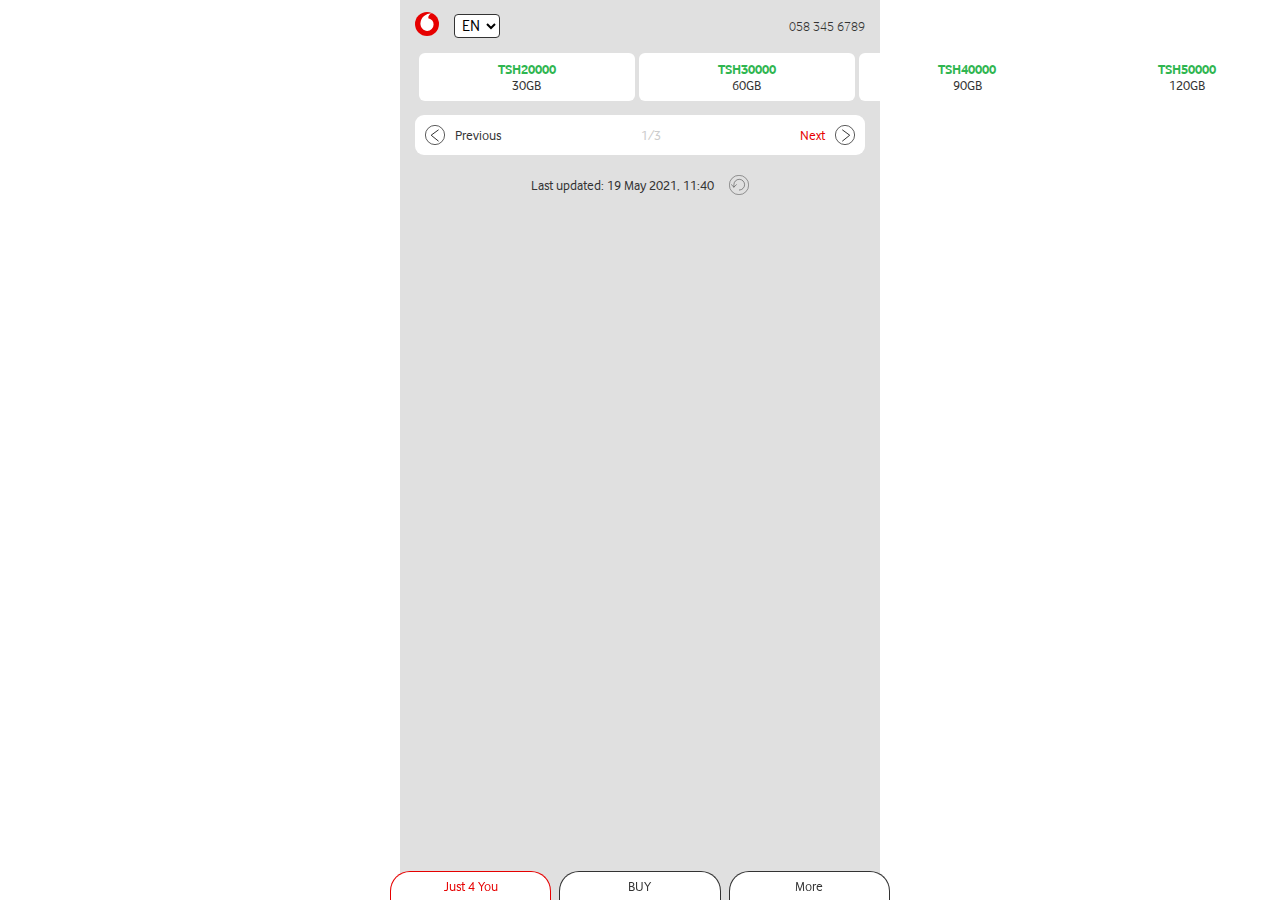
==== buy-summary.html @ 19b56c7d "fdgf" ====
<!doctype html>
<html>

<head>
    <meta charset="utf-8">
    <meta name="viewport" content="width=device-width, initial-scale=1.0">
    <meta name="description" content="">
    <meta name="author" content="">
    <meta name="format-detection" content="telephone=no" />
    <meta name="msapplication-tap-highlight" content="no" />
    <meta name="apple-mobile-web-app-capable" content="yes">
    <meta name="viewport" content="user-scalable=no, initial-scale=1, maximum-scale=1, minimum-scale=1, width=device-width" />
    <title>Vodacom-Lite-Feature-Phone</title>
    <link rel="shortcut icon" href="assets/images/favicon.ico" type="image/x-icon">
    <!--global css-->
    <!--link rel="stylesheet" type="text/css" href="assets/css/vendors/bootstrap.min.css" />
    <link rel="stylesheet" type="text/css" href="assets/css/vendors/animate.css" /-->
    <!--Custom css-->
    <link rel="stylesheet" type="text/css" href="assets/css/custom.css" />
</head>

<body>

  <div class="body_container light_gray_bg">

    <div class="vfp_main_header">
      <div><img src="assets/images/vodacom-logo.svg" alt="" title="" /></div>
      <div class="lang-select ml-15">
        <select>
          <option>EN</option>
          <option>TN</option>
        </select>
      </div>
      <div class="ml-auto"><label> 058 345 6789 </label></div>
    </div>
   <div class="vfp-prod-card mt-1">
    <!--card 1 start-->
    <div class="vfp-fcard4 ms-1 mb-1">
      <div class="fcard4_cont">
        <label class="fcard4_title">TSH20000</label><br>
        <label class="fcard_support_txt">30GB</label>
      </div>
    </div>
    <!--card 1 end -->
    <!-- card 2 start-->
    <div class="vfp-fcard4 ms-1 mb-1">
      <div class="fcard4_cont">
        <label class="fcard4_title">TSH30000</label><br>
        <label class="fcard_support_txt">60GB</label>
      </div>
    </div>
    <!-- card 2 end-->
    <!-- card 3 start-->
    <div class="vfp-fcard4 ms-1 mb-1">
      <div class="fcard4_cont">
        <label class="fcard4_title">TSH40000</label><br>
        <label class="fcard_support_txt">90GB</label>
      </div>
    </div>
    <!-- card 3 end-->
    <!-- card 4 start-->
    <div class="vfp-fcard4 ms-1 mb-1">
      <div class="fcard4_cont">
        <label class="fcard4_title">TSH50000</label><br>
        <label class="fcard_support_txt">120GB</label>
      </div>
    </div>
    <!-- card 4 end-->
     <!-- card 5 start-->
     <div class="vfp-fcard4 ms-1 mb-1 f">
      <div class="fcard4_cont fcard_disabled">
        <label class="fcard4_title">TSH50000</label><br>
        <label class="fcard_support_txt">120GB</label>
      </div>
    </div>
    <!-- card 5 end-->
   </div>

    <div class="vfp-pagination mt-10">
      <div class="dflex-pgnav-pev">
        <img src="assets/images/previous-btn-icon.svg" alt="" title="" class="img-left" /> 
        <div class="img-left"> Previous </div>
      </div>
      <div class="vfp-pnav-cont">
        <label>1/3</label>
      </div>
      <div class="dflex-pgnav-next active">
        <div class="img-right"> Next </div> 
        <img src="assets/images/next-btn-icon.svg" alt="" title="" class="img-right" />
      </div>      
    </div>

    <div class="vfp-refresh mt-20 mb-20">
      <label>Last updated: 19 May 2021, 11:40</label> 
      <img src="assets/images/refresh-icon.svg" alt="" title="" />
    </div>

    <div class="fixed_footer">
      <div class="fixed_footer_container">
      <div class="footer-btn active me-2">Just 4 You</div>
      <div class="footer-btn me-2">BUY</div>
      <div class="footer-btn">More</div>
    </div>
    </div>
    
  </div>

    <!--js-->
    <script src="assets/js/jquery-3.3.1.min.js"></script>
    <script src="assets/js/custom.js"></script>

</body>
</html>
---- assets/css/custom.css ----
@import url("https://fonts.googleapis.com/css2?family=Poppins:wght@300;400;500;600&display=swap");
@font-face {
  font-family: "VodafoneLt-Regular";
  src: url("fonts/VodafoneLt-Regular.woff") format("woff");
  font-weight: normal;
  font-style: normal;
  font-display: swap;
}
@font-face {
  font-family: "VodafoneRg-Regular";
  src: url("fonts/VodafoneRg-Regular.woff") format("woff");
  font-weight: normal;
  font-style: normal;
  font-display: swap;
}
@font-face {
  font-family: "VodafoneExB-Regular";
  src: url("fonts/VodafoneExB-Regular.woff") format("woff");
  font-weight: normal;
  font-style: normal;
  font-display: swap;
}
@font-face {
  font-family: "VodafoneRg-Bold";
  src: url("fonts/VodafoneRg-Bold.woff") format("woff");
  font-weight: normal;
  font-style: normal;
  font-display: swap;
}
.input-group-comp .form-control {
  font-family: "VodafoneLt-Regular", Arial, Helvetica, sans-serif;
}

::-moz-placeholder {
  font-family: "VodafoneRg-Regular", Arial, Helvetica, sans-serif;
}

:-ms-input-placeholder {
  font-family: "VodafoneRg-Regular", Arial, Helvetica, sans-serif;
}

::placeholder, .input-comp .form-control, .primary_14 {
  font-family: "VodafoneRg-Regular", Arial, Helvetica, sans-serif;
}

.section_title, .primary_16, .h1-heading, .control-label, .primary-font, .hyperlink, .custom_btn {
  font-family: "VodafoneRg-Bold", Arial, Helvetica, sans-serif;
}

.primary_color, .error_msg, .hyperlink:hover, .hyperlink {
  color: #E60000;
}

a:hover, a, body, .secondary_color {
  color: #333333;
}

.custom_btn_primary:disabled, .custom_btn_primary.disabled, .custom_btn_primary:hover, .custom_btn_primary, .custom_btn.disabled:hover, .custom_btn:disabled:hover, .custom_btn.disabled, .custom_btn:disabled {
  color: #FFFFFF;
}

.primary_bg, .custom_btn_primary:hover, .custom_btn_primary {
  background: #E60000;
}

.right_side_modal .modal_fixed_footer .fixed_footer_container, .right_side_modal .modal-dialog .modal-content, .full_modal .modal-dialog .modal-content, .bottom_modal .modal-dialog .modal-content, .custom_modal .modal-dialog .modal-content, .input-comp .form-control:focus, .input-comp .form-control, .white_bg {
  background: #FFFFFF;
}

/*ka-st*/
/*input text arrows*/
input[type=number]::-webkit-outer-spin-button,
input[type=number]::-webkit-inner-spin-button {
  -webkit-appearance: none;
  margin: 0;
}

input[type=number] {
  -moz-appearance: textfield;
}

/*ka-end*/
.custom_btn {
  font-family: "VodafoneRg-Regular", Arial, Helvetica, sans-serif;
  font-size: 16px;
  line-height: 20px;
  cursor: pointer;
  border-radius: 6px;
  border: 1px solid;
  text-align: center;
  padding: 10px 20px;
  height: 24px;
  display: inline-flex;
  text-decoration: none;
  justify-content: center;
  align-items: center;
  overflow: hidden;
  min-width: 100px;
  position: relative;
  white-space: nowrap;
}
.custom_btn::after {
  transition: all 0.3s;
  height: 100%;
  left: -35%;
  top: 0;
  transform: skew(50deg);
  transition-duration: 0.5s;
  transform-origin: top left;
  width: 0;
}
.custom_btn::before, .custom_btn::after {
  content: "";
  position: absolute;
  z-index: 0;
  background: rgba(0, 0, 0, 0.05);
}
.custom_btn:hover::after {
  height: 100%;
  width: 135%;
}
.custom_btn.disabled, .custom_btn:disabled {
  background: #DFDFE1;
  border-color: #DFDFE1;
  cursor: auto;
}
.custom_btn.disabled:hover, .custom_btn:disabled:hover {
  background: #DFDFE1;
  border-color: #DFDFE1;
}
.custom_btn .icon img {
  width: 16px;
}
.custom_btn .icon + span {
  padding-left: 8px;
  margin-left: 4px;
}
.custom_btn span {
  display: inline-block;
  white-space: nowrap;
}
.custom_btn span + .icon {
  padding-left: 8px;
  margin-left: 4px;
}
.custom_btn.btn_block {
  display: flex;
  width: 100%;
}
.custom_btn.custom_btn_sm {
  height: 30px;
  font-size: 11px;
  padding: 6px 18px;
}

.custom_btn_primary {
  border-color: #E60000 !important;
}
.custom_btn_primary:hover {
  border-color: #E60000 !important;
}
.custom_btn_primary:disabled, .custom_btn_primary.disabled {
  background: #DFDFE1;
  border-color: #DFDFE1 !important;
}

.custom_btn_primary_outline {
  background: transparent;
  border: 1px solid #666666 !important;
  border-radius: 6px;
  padding: 5px 13px;
  color: #666666;
}
.custom_btn_primary_outline:hover {
  background: transparent;
  border: 1px solid #333333 !important;
  color: #333333;
}

.hyperlink {
  font-size: 14px;
  display: inline-flex;
  align-items: center;
  cursor: pointer;
  text-decoration: none;
}
.hyperlink:hover {
  text-decoration: none;
}
.hyperlink:hover img {
  -webkit-animation: slide1 0.8s ease-in-out infinite;
          animation: slide1 0.8s ease-in-out infinite;
}
.hyperlink .icon img {
  width: 16px;
}
.hyperlink .icon + span {
  padding-left: 8px;
  margin-left: 4px;
}
.hyperlink span {
  display: inline-block;
  white-space: nowrap;
}
.hyperlink span + .icon {
  padding-left: 8px;
  margin-left: 4px;
}
.hyperlink.hyperlink_sm {
  font-size: 12px;
}
.hyperlink.disabled, .hyperlink:disabled {
  color: #DFDFE1;
}
.hyperlink.disabled:hover, .hyperlink:disabled:hover {
  color: #DFDFE1;
}

.backbtn-comp {
  display: flex;
  justify-content: space-between;
  align-items: center;
}
.backbtn-comp .back_btn {
  height: 30px;
  width: 65px;
  line-height: 19px;
  text-align: center;
}
.backbtn-comp label {
  font-family: "VodafoneRg-Bold", Arial, Helvetica, sans-serif;
  font-size: 24px;
  margin: 0px;
  padding: 0px;
  line-height: 30px;
}

@-webkit-keyframes slide1 {
  0%, 100% {
    transform: translate(0, 0);
  }
  50% {
    transform: translate(5px, 0);
  }
}

@keyframes slide1 {
  0%, 100% {
    transform: translate(0, 0);
  }
  50% {
    transform: translate(5px, 0);
  }
}
.btn-link-blk a {
  font-size: 14px;
  line-height: 22px;
  color: #333333;
  text-decoration: underline !important;
}
.btn-link-blk a:hover {
  font-size: 14px;
  line-height: 22px;
  color: #333333;
}

p, ul {
  font-size: 14px;
}

ul {
  list-style: none;
  padding: 0px;
  margin: 0px;
}

h1 {
  font-size: 50px;
  font-family: "VodafoneRg-Regular", Arial, Helvetica, sans-serif;
  letter-spacing: 2px;
  line-height: 60px;
}

h2 {
  font-size: 28px;
  font-family: "VodafoneRg-Regular", Arial, Helvetica, sans-serif;
  letter-spacing: 1.5px;
  line-height: 34px;
}

h3 {
  font-size: 24px;
  font-family: "VodafoneRg-Regular", Arial, Helvetica, sans-serif;
  letter-spacing: 1.2px;
  line-height: 30px;
}

h4 {
  font-size: 20px;
  font-family: "VodafoneRg-Regular", Arial, Helvetica, sans-serif;
  letter-spacing: 1px;
  line-height: 26px;
}

h5 {
  font-size: 18px;
  font-family: "VodafoneRg-Regular", Arial, Helvetica, sans-serif;
  letter-spacing: 1px;
  line-height: 24px;
}

.font10 {
  font-size: 10px;
}

.font12 {
  font-size: 12px;
}

.font13 {
  font-size: 13px;
}

.font-reg14 {
  font-family: "VodafoneRg-Regular", Arial, Helvetica, sans-serif !important;
  font-size: 14px;
}

.font15 {
  font-size: 15px;
}

.font16 {
  font-size: 16px;
}

.control-label {
  font-size: 12px;
  margin-bottom: 8px;
  text-transform: uppercase;
  color: #666666;
}

.h1-heading {
  font-size: 30px;
}

.primary_16 {
  font-size: 16px;
}

.primary_14 {
  font-size: 14px;
}

.section_title {
  font-size: 24px;
  max-height: 30px;
  -webkit-line-clamp: 2;
  -webkit-box-orient: vertical;
  overflow: hidden;
  text-overflow: ellipsis;
  display: block;
  display: -webkit-box;
  max-width: 100%;
}

.section_title_light {
  font-family: "VodafoneRg-Regular", Arial, Helvetica, sans-serif !important;
  font-size: 20px;
}

.support_text {
  font-size: 14px;
  color: #666666;
}

.error_msg {
  font-size: 12px;
  margin-top: 8px;
  margin-bottom: 0px;
}

.amount_stripe {
  color: #AAAAAA;
  font-size: 12px;
  text-decoration: line-through;
}

.numb-text {
  font-size: 20px;
  font-family: "VodafoneRg-Regular", Arial, Helvetica, sans-serif;
  color: #333333;
  line-height: 22px;
  letter-spacing: 0.5;
}

.cont-heading {
  font-family: "VodafoneRg-Regular", Arial, Helvetica, sans-serif;
  font-size: 24px;
  line-height: 30px;
  color: #333333;
  letter-spacing: 1.2px;
}

@media (max-width: 992px) {
  .cont-heading {
    font-family: "VodafoneRg-Regular", Arial, Helvetica, sans-serif;
    font-size: 20px;
    line-height: 23px;
    color: #333333;
    letter-spacing: 0.5px;
  }
}
@media (max-width: 374.98px) {
  .section_title {
    font-size: 18px;
    max-height: 44px;
  }
}
.light_black_color {
  color: #CCCCCC;
}

.dark_gray_color {
  color: #333333;
}

.blue_gray_color {
  color: #666666;
}

.dark_gray_color1 {
  color: #AAAAAA;
}

.dark_gray_color2 {
  background: #F2F2F2;
}

.light_gray_bg {
  background: #E0E0E0 !important;
}

.dark_green {
  color: #2FB650 !important;
}

.input-comp {
  text-align: center;
}
.input-comp .form-control {
  font-size: 15px;
  line-height: 15px;
  border-radius: 0px;
  border: 0.5px solid #CCCCCC;
  height: 46px;
  padding-top: 6px;
  position: relative;
  max-width: 140px;
  margin: 0 auto;
  border: 0px;
  border-bottom: 1px solid #CCCCCC;
  border-radius: 0px;
}
.input-comp .form-control:focus {
  border-color: #CCCCCC;
}
.input-comp .form-control:disabled, .input-comp .form-control.disabled, .input-comp .form-control[readonly] {
  background: #FFFFFF;
  color: #333333;
  border-color: #CCCCCC;
}
.input-comp .form-control.error {
  border-color: #E60000;
  background-image: url(../images/error_red.svg);
  background-repeat: no-repeat;
  background-position: 98% center;
  background-size: 40px;
}

.form-control:focus-visible {
  outline: 0px;
}

::-moz-placeholder {
  color: #AAAAAA;
  opacity: 1;
}

:-ms-input-placeholder {
  color: #AAAAAA;
  opacity: 1;
}

::placeholder {
  color: #AAAAAA;
  opacity: 1;
}

.input-bas-comp label {
  font-size: 15px;
  line-height: 15px;
}

.input-group-comp {
  position: relative;
  text-align: center;
}
.input-group-comp span {
  font-size: 15px;
  background: transparent;
  border-top: 0px;
  border-bottom: 0px;
  border-left: 0px;
  border-right: 1px solid #333333;
  border-radius: 0px !important;
  margin: 11px 0px;
  padding-right: 4px;
  position: absolute;
  bottom: 0px;
}
.input-group-comp .form-control {
  font-size: 15px;
  line-height: 15px;
  background: transparent;
  border-top: 0px;
  border-right: 0px;
  border-left: 0px;
  border-bottom: 1px solid #CCCCCC;
  border-radius: 0px !important;
  padding-left: 40px;
}
.input-group-comp .form-control:focus {
  border-bottom: 1px solid #E60000;
  box-shadow: 0px;
  background: transparent;
}

/*form-switch-comp*/
.form-switch-comp {
  display: flex;
}

.dropdown-comp {
  font-family: "VodafoneLt-Regular", Arial, Helvetica, sans-serif;
  width: 70%;
}
.dropdown-comp .list {
  display: flex;
  justify-content: space-between;
  padding: 10px 25px 0px 25px;
}
.dropdown-comp .btn.show {
  color: #666666 !important;
  background-color: #FFFFFF !important;
  border-color: #FFFFFF !important;
}
.dropdown-comp .btn-secondary {
  font-size: 15px;
  line-height: 15px;
  color: #666666 !important;
  background-color: #FFFFFF !important;
  border-color: #FFFFFF !important;
  width: 100%;
  height: 49px;
}
.dropdown-comp .dropdown-menu-dark {
  background: #FFFFFF !important;
  width: 100%;
  border-radius: 6px;
  padding: 0px;
}
.dropdown-comp .dropdown-item {
  font-size: 15px;
  line-height: 15px;
  color: #666666;
  padding: 0px;
}
.dropdown-comp .dropdown-item:active {
  background-color: transparent !important;
}
.dropdown-comp .dropdown-item.active {
  font-family: "VodafoneRg-Bold", Arial, Helvetica, sans-serif;
  background-color: #CCCCCC !important;
  padding: 15px 25px;
}
.dropdown-comp .dropdown-item:hover {
  color: #666666;
}
.dropdown-comp .check-icon {
  align-items: center;
  padding: 10px 25px;
}
.dropdown-comp .check-icon img {
  height: 31px;
  width: 31px;
}
.dropdown-comp .delete-icon {
  padding: 10px 35px;
  align-items: center;
}
.dropdown-comp .delete-icon img {
  width: 24px;
  height: 24px;
  cursor: pointer;
}

.drop-down-bg {
  background: rgba(0, 0, 0, 0.26);
  height: 100%;
  width: 100%;
  z-index: 99;
  position: absolute;
  top: 0px;
}

.vfp-dropdown .form-select {
  width: 100%;
  background: #FFFFFF;
  margin-top: 5px;
  padding: 10px;
  border: 0px solid #000;
  border-radius: 6px;
}
.vfp-dropdown label {
  font-size: 16px;
  line-height: 18px;
}

* {
  margin: 0px;
  padding: 0px;
  box-sizing: border-box;
}

body {
  font-family: "VodafoneRg-Regular", Arial, Helvetica, sans-serif;
  font-size: 14px;
  line-height: 16px !important;
  position: relative;
}

.body_container {
  max-width: 480px;
  margin: 0px auto;
  min-height: 100vh;
  padding: 0px 15px;
  background: #FFFFFF;
}

a {
  text-decoration: none !important;
  cursor: pointer;
}
a:hover {
  text-decoration: none !important;
}

.text-ellipsis {
  white-space: nowrap;
  overflow: hidden;
  text-overflow: ellipsis;
}

.gap-3 {
  margin: 0px 10px;
}

.flex1 {
  flex: 1;
}

.height_100 {
  height: 100%;
}

.nowrap {
  white-space: nowrap;
}

/*margins*/
.mt-10 {
  margin-top: 10px;
}

.mt-20 {
  margin-top: 20px;
}

.mt-25 {
  margin-top: 20px;
}

.mt-30 {
  margin-top: 30px;
}

.mt-36 {
  margin-top: 36px;
}

.mt-45 {
  margin-top: 45px;
}

.mt-160 {
  margin-top: 160px;
}

.mr-auto {
  margin-right: auto;
}

.mb-4 {
  margin-bottom: 4px;
}

.mb-10 {
  margin-bottom: 10px;
}

.mb-13 {
  margin-bottom: 13px;
}

.mb-20 {
  margin-bottom: 20px;
}

.mb-25 {
  margin-bottom: 20px;
}

.mb-30 {
  margin-bottom: 30px;
}

.ml-auto {
  margin-left: auto;
}

.ml-15 {
  margin-left: 15px;
}

/*padding*/
.pt-70 {
  padding-top: 70px;
}

.pt-60 {
  padding-top: 60px;
}

.pb-76 {
  padding-bottom: 76px;
}

.mt-60 {
  margin-top: 60px;
}

.text-left {
  text-align: left;
}

.text-right {
  text-align: right;
}

.text-center {
  text-align: center;
}

.vfp-d-flex {
  display: flex;
  align-items: center;
  justify-content: center;
}

.me-2 {
  margin-right: 0.5rem !important;
}

.ms-2 {
  margin-left: 0.5rem !important;
}

.me-1 {
  margin-right: 0.25rem !important;
}

.ms-1 {
  margin-left: 0.25rem !important;
}

.mt-1 {
  margin-top: 0.25rem !important;
}

.mb-1 {
  margin-bottom: 0.25rem !important;
}

.dark_green {
  color: #2FB650;
}

/*resend-opt-row*/
.resend-opt-row {
  font-family: "VodafoneLt-Regular", Arial, Helvetica, sans-serif;
  display: flex;
  justify-content: center;
  align-items: center;
}
.resend-opt-row a {
  font-family: "VodafoneLt-Regular", Arial, Helvetica, sans-serif;
  color: #E60000;
  margin-left: 15px;
}

/*Refresh comp*/
.vfp-refresh {
  display: flex;
  justify-content: center;
  align-items: center;
}
.vfp-refresh img {
  width: 20px;
  height: 20px;
  margin-left: 15px;
}

/*page nav comp*/
.vfp-pagination {
  background: #FFFFFF;
  padding: 10px;
  border-radius: 9px;
  display: flex;
  justify-content: space-between;
  align-items: center;
}
.vfp-pagination .dflex-pgnav-pev {
  display: flex;
  justify-content: start;
  align-items: center;
}
.vfp-pagination .dflex-pgnav-pev .img-right {
  margin-left: 10px;
}
.vfp-pagination .dflex-pgnav-pev .img-left {
  margin-right: 10px;
}
.vfp-pagination .dflex-pgnav-next {
  display: flex;
  justify-content: start;
  align-items: center;
}
.vfp-pagination .dflex-pgnav-next .img-right {
  margin-left: 10px;
}
.vfp-pagination .dflex-pgnav-next .img-left {
  margin-right: 10px;
}
.vfp-pagination .vfp-pnav-cont {
  color: #CCCCCC;
}
.vfp-pagination .active {
  color: #E60000;
  fill: #E60000;
}

/*vfp-login-flow*/
.vfp-login-flow label {
  font-family: "VodafoneRg-Regular", Arial, Helvetica, sans-serif;
  font-size: 20px !important;
  color: #E60000 !important;
  line-height: 22px;
}

.p-note {
  width: 100%;
  text-align: center;
  font-family: "VodafoneLt-Regular", Arial, Helvetica, sans-serif;
  font-size: 14px;
  line-height: 16px;
  color: #666666;
}

/* Page Title Start */
.pagetitle {
  font-size: 16px;
  line-height: 18px;
  font-family: "VodafoneRg-Regular", Arial, Helvetica, sans-serif;
}

/* Page Title End*/
/*lange*/
.lang-select .activ {
  border-color: #E60000;
  color: #E60000;
}
.lang-select select:focus-visible {
  border-color: #E60000;
}

.error-mes {
  font-family: "VodafoneLt-Regular", Arial, Helvetica, sans-serif;
  font-size: 14px;
  line-height: 14px;
  color: #E60000;
  margin-top: 4px;
}

.login-cont-sec {
  text-align: center;
}
.login-cont-sec p {
  font-family: "VodafoneLt-Regular", Arial, Helvetica, sans-serif;
}

.notecls img {
  width: 51px;
  height: 51px;
}
.notecls p {
  font-family: "VodafoneLt-Regular", Arial, Helvetica, sans-serif;
  font-size: 16px;
}

.listitem ol {
  font-family: "VodafoneLt-Regular", Arial, Helvetica, sans-serif;
  padding: 0px 10px;
}
.listitem ol li {
  margin-bottom: 0px;
  padding: 0px 10px 5px 10px;
  text-align: left;
}

/* Components */
.vfp_main_header {
  font-family: "VodafoneLt-Regular", Arial, Helvetica, sans-serif;
  display: flex;
  justify-content: start;
  align-items: center;
  padding: 12px 0px 10px 0px;
}
.vfp_main_header img {
  width: 24px;
  height: 24px;
}
.vfp_main_header label {
  margin: 0px;
  padding: 0px;
  color: #333333;
}
.vfp_main_header select {
  font-family: "VodafoneRg-Regular", Arial, Helvetica, sans-serif;
  font-size: 16px;
  line-height: 18px;
  padding: 1px 3px;
  background: #FFFFFF;
  border: 1px solid #333;
  border-radius: 4px;
}
.vfp_main_header select option {
  color: #E60000;
  background: #FFFFFF;
}

.fixed_footer {
  position: fixed;
  bottom: 0px;
  left: 0px;
  right: 0px;
  width: 100%;
}
.fixed_footer .fixed_footer_container {
  display: flex;
  justify-content: space-between;
  box-shadow: 0px 0px 0px 0px rgba(0, 0, 0, 0.1);
  margin: 0px auto;
  max-width: 480px;
}
.fixed_footer .footer-btn {
  font-size: 14px;
  line-height: 12px;
  background: #FFFFFF;
  padding: 8px 5px;
  border-top-left-radius: 20px;
  border-top-right-radius: 20px;
  flex: 1 0 31%;
  border: 1.5px solid #333333;
  border-bottom: 0px;
  text-align: center;
  cursor: pointer;
}
.fixed_footer .footer-btn:hover {
  border: 1.5px solid #E60000;
  border-bottom: 0px;
  color: #E60000;
}
.fixed_footer .footer-btn.active {
  border: 1.5px solid #E60000;
  border-bottom: 0px;
  color: #E60000;
}

@media (min-width: 768px) {
  .fixed_footer {
    left: 0px;
  }
  .fixed_footer .fixed_footer_container {
    max-width: 500px;
  }
}
.vfp-fcard1 {
  background: #FFFFFF;
  padding: 10px;
  border-radius: 9px;
  display: flex;
  justify-content: space-between;
  align-items: center;
}
.vfp-fcard1 p {
  font-size: 14px;
  line-height: 16px;
  margin-bottom: 3px;
}
.vfp-fcard1 label {
  font-family: "VodafoneRg-Bold", Arial, Helvetica, sans-serif;
  font-size: 15px;
  line-height: 18px;
}

.vfp-fcard2 {
  background: #FFFFFF;
  padding: 10px;
  border-radius: 9px;
  display: flex;
  justify-content: space-between;
  align-items: center;
}
.vfp-fcard2 p {
  font-size: 14px;
  line-height: 16px;
  margin-bottom: 3px;
}
.vfp-fcard2 label {
  font-family: "VodafoneRg-Regular", Arial, Helvetica, sans-serif;
  font-size: 16px;
  line-height: 18px;
}
.vfp-fcard2 .cont-sec {
  width: 100%;
  text-align: center;
}
.vfp-fcard2 .active {
  border: 2px solid #E60000;
}

.vfp-bund-card {
  display: -webkit-box;
  flex-wrap: wrap;
  justify-content: space-between;
  margin-left: -0.25px;
}
.vfp-bund-card .vfp-fcard3 {
  background: #FFFFFF;
  border: 1px solid #333333;
  border-radius: 6px;
  flex: 1 0 48%;
}
.vfp-bund-card .vfp-fcard3 .fcard3_cont {
  padding: 5px;
  display: flex;
  text-align: center;
}
.vfp-bund-card .vfp-fcard3 .fcard3_cont img {
  width: 25px;
}
.vfp-bund-card .vfp-fcard3 .fcard3_cont label {
  font-size: 15px;
  padding: 0px 10px;
  line-height: 15px;
}

.vfp-prod-card {
  display: -webkit-box;
  flex-wrap: wrap;
  justify-content: space-between;
  margin-left: -0.25px;
}
.vfp-prod-card .vfp-fcard4 {
  background: #FFFFFF;
  border-radius: 6px;
  flex: 1 0 48%;
}
.vfp-prod-card .vfp-fcard4 .fcard4_cont {
  padding: 8px;
  text-align: center;
}
.vfp-prod-card .vfp-fcard4 .fcard4_cont .fcard4_title {
  font-size: 14px;
  line-height: 14px;
  font-family: "VodafoneRg-Bold", Arial, Helvetica, sans-serif;
  color: #2FB650;
}
.vfp-prod-card .vfp-fcard4 .fcard4_cont .fcard4_support_txt {
  font-size: 12px;
  line-height: 14px;
  font-family: "VodafoneRg-Regular", Arial, Helvetica, sans-serif;
}
.vfp-prod-card .vfp-fcard4 .fcard_disabled label {
  color: #CCCCCC !important;
  cursor: none;
}

.custom_modal .modal-dialog {
  max-width: 400px;
  top: 50%;
  transform: translate(0, -50%) !important;
  margin: 12px auto;
}
.custom_modal .modal-dialog .modal-content {
  border-radius: 12px;
  width: 100%;
  padding: 24px 40px 24px 40px;
  box-shadow: 0px -1px 6px 0px rgba(0, 0, 0, 0.16);
  border: 0px;
}
.custom_modal .modal-dialog .modal-content .red_close {
  border: none;
  background: transparent;
  padding: 5px;
  position: absolute;
  z-index: 1;
  top: -10px;
  right: -10px;
}
.custom_modal .modal-dialog .modal-content .red_close img {
  width: 30px;
}
.custom_modal .modal-dialog .modal-content .modal-body {
  padding: 0px;
}

.bottom_modal .modal-dialog {
  max-width: 480px;
  width: auto;
  margin: 0px;
  position: absolute;
  bottom: 0px;
  left: 50%;
  right: 0px;
  top: auto;
  transform: translate(-50%, 0) !important;
}
.bottom_modal .modal-dialog .modal-content {
  width: 100%;
  padding: 24px 16px 30px 16px;
  border-radius: 0px;
  border-top-left-radius: 22px;
  border-top-right-radius: 22px;
  border: 0px;
  position: relative;
}
.bottom_modal .modal-dialog .modal-content .modal-body {
  padding: 0px;
}
.bottom_modal .modal-dialog .modal-head {
  position: relative;
  padding: 0px 15px 24px 15px;
}
.bottom_modal .modal-dialog .modal-head button {
  background: transparent;
  border: 0px;
  position: absolute;
  top: 0px;
  left: 0px;
  display: inline-block;
  padding: 0px;
}
.bottom_modal .modal-dialog .modal-head button img {
  width: 24px;
}
.bottom_modal .modal-dialog .modal-head h3 {
  font-size: 13px;
  color: #333333;
  text-align: center;
  margin-bottom: 0px;
}

.full_modal .modal-dialog {
  max-width: 480px;
  top: 0px;
  height: 100vh;
  margin: 0px auto;
}
.full_modal .modal-dialog .modal-content {
  border-radius: 0px;
  width: 100%;
  padding: 10px 25px 25px 25px;
  box-shadow: none;
  border: 0px;
  height: 100%;
}
.full_modal .modal-dialog .modal-content .modal_close {
  border: none;
  background: transparent;
  position: absolute;
  z-index: 1;
  top: 10px;
  left: 5px;
}
.full_modal .modal-dialog .modal-content .modal_close img {
  width: 40px;
}
.full_modal .modal-dialog .modal-content .modal-header {
  padding: 0px;
  border-bottom: 0px;
}
.full_modal .modal-dialog .modal-content .modal-body {
  padding: 0px;
  margin-top: 70px;
  flex: 1;
}

.right_side_modal .modal-dialog {
  max-width: 480px;
  margin: 0px 0px 0px auto;
  height: 100vh;
}
.right_side_modal .modal-dialog .modal-content {
  border-radius: 0px;
  width: 100%;
  padding: 0px 25px;
  box-shadow: none;
  border: 0px;
  height: 100%;
}
.right_side_modal .modal-dialog .modal-content .modal_close {
  border: none;
  background: transparent;
  margin-right: -10px;
}
.right_side_modal .modal-dialog .modal-content .modal_close img {
  width: 40px;
}
.right_side_modal .modal-dialog .modal-content .modal-header {
  padding: 6px 0px;
  border-bottom: 1px solid #E0E0E0;
  justify-content: space-between;
}
.right_side_modal .modal-dialog .modal-content .modal-body {
  padding: 25px 0px 80px 0px;
  flex: 1;
}
.right_side_modal .modal_fixed_footer {
  position: fixed;
  padding: 0px;
  bottom: 0px;
  left: 0px;
  right: 0px;
  display: flex;
  align-items: flex-end;
  border-top: 0px;
}
.right_side_modal .modal_fixed_footer .fixed_footer_container {
  margin: 0px;
  max-width: 480px;
  width: 100%;
  padding: 15px 12px;
  border-top-left-radius: 10px;
  border-top-right-radius: 10px;
  box-shadow: 0px 2px 14px 0px rgba(0, 0, 0, 0.1);
}

.cs_modal_close {
  position: absolute;
  top: 10px;
  right: 10px;
  background: transparent;
  border: none;
  padding: 5px;
}
.cs_modal_close img {
  width: 16px;
}

.hanger {
  position: absolute;
  left: 0px;
  top: 0px;
  right: 0px;
  padding: 4px;
  width: 100%;
  text-align: center;
}
.hanger span {
  display: inline-block;
  width: 26px;
  height: 5px;
  border-radius: 20px;
  background: #333333;
}

.modal-backdrop.show {
  opacity: 0.8;
}

@media only screen and (max-width: 425px) {
  .custom_modal .modal-dialog {
    margin: 12px;
  }
  .custom_modal .modal-dialog .modal-content {
    padding: 28px 20px 24px 20px;
  }
}
@media only screen and (max-width: 360px) {
  .full_modal .modal-dialog .modal-content {
    padding: 10px 16px 20px 16px;
  }
  .right_side_modal .modal-dialog .modal-content {
    padding: 0px 16px;
  }
}
.mynumbers-comp .offcanvas {
  max-width: 500px;
  margin: 0 auto;
  top: 0px;
  height: 100%;
}
.mynumbers-comp .offcanvas-body {
  overflow-y: initial;
}
.mynumbers-comp .app_main_wrapper {
  margin: 0px !important;
  padding: 0px !important;
}

.switch-comp {
  font-size: 24px;
  /* Style Wired */
  /* Style Flat */
}
.switch-comp .switch input {
  display: none;
}
.switch-comp .switch {
  display: inline-block;
  width: 35px;
  height: 20px;
  margin: 5px 8px;
  transform: translateY(50%);
  position: relative;
}
.switch-comp span {
  font-family: "VodafoneRg-Bold", Arial, Helvetica, sans-serif;
}
.switch-comp .slider {
  position: absolute;
  top: 0;
  bottom: 0;
  left: 0;
  right: 0;
  border-radius: 30px;
  box-shadow: 0 0 0 2px #777, 0 0 4px #777;
  background: #666666;
  color: #FFFFFF;
  cursor: pointer;
  border: 1px solid transparent;
  overflow: hidden;
  transition: 0.4s;
}
.switch-comp .slider:before {
  position: absolute;
  content: "";
  width: 100%;
  height: 100%;
  background: #FFFFFF;
  border-radius: 30px;
  transform: translateX(-16px);
  transition: 0.4s;
}
.switch-comp input:checked + .slider:before {
  transform: translateX(16px);
  background: #FFFFFF;
  color: #FFFFFF !important;
}
.switch-comp input:checked + .slider {
  box-shadow: 0 0 0 2px #007C92, 0 0 2px #007C92;
  background: #007C92;
}
.switch-comp .switch.flat .slider {
  box-shadow: none;
}
.switch-comp .switch.flat .slider:before {
  background: #FFFFFF;
}
.switch-comp .switch.flat input:checked + .slider:before {
  background: #FFFFFF;
}
.switch-comp .switch.flat input:checked + .slider {
  background: #007C92;
}

@media (max-width: 768px) {
  .switch-comp {
    font-size: 16px;
  }
}
:root {
  --clr: #EBEBEB;
  --clrlg: #333333;
  --clrw: #ffffff;
}

.navigation {
  position: relative;
  width: 414px;
  height: 70px;
  background: #fff;
  display: flex;
  justify-content: center;
  align-items: center;
  border-radius: 10px;
}

.navigation ul {
  display: flex;
  width: 350px;
}

.navigation ul li {
  list-style: none;
  position: relative;
  width: 70px;
  height: 70px;
  z-index: 1;
  cursor: pointer;
}

.navigation ul li a {
  position: relative;
  display: flex;
  justify-content: center;
  align-items: center;
  flex-direction: column;
  width: 100%;
  font-weight: 500;
  text-align: center;
}

.navigation ul li a .icon {
  position: relative;
  display: block;
  line-height: 75px;
  font-size: 1.5em;
  text-align: center;
  transition: 0.5s;
  color: var(--clrlg);
}

.navigation ul li.active a .icon {
  transform: translateY(-35px);
  color: var(--clrw);
}

.navigation ul li a .text {
  position: absolute;
  font-size: 0.75em;
  font-weight: 400px;
  letter-spacing: 0.05em;
  transition: 0.5s;
  color: var(--clrlg);
  opacity: 0;
  transform: translateY(20px);
}

.navigation ul li.active a .text {
  opacity: 1;
  transform: translateY(10px);
}

.indicator {
  position: absolute;
  width: 70px;
  height: 70px;
  background: #ED1C24;
  top: -50%;
  border-radius: 50%;
  border: 6px solid var(--clr);
  transition: 0.5s;
}

.indicator::before {
  content: "";
  position: absolute;
  top: 50%;
  left: -22px;
  width: 20px;
  height: 20px;
  background: #ffffff;
  border-top-right-radius: 20px;
  box-shadow: 0px -10px 0 0 var(--clr);
}

.indicator::after {
  content: "";
  position: absolute;
  top: 50%;
  right: -22px;
  width: 20px;
  height: 20px;
  background: #ffffff;
  border-top-left-radius: 20px;
  box-shadow: 0px -10px 0 0 var(--clr);
}

.navigation ul li:nth-child(1).active ~ .indicator {
  transform: translateX(0px);
}

.navigation ul li:nth-child(2).active ~ .indicator {
  transform: translateX(70px);
}

.navigation ul li:nth-child(3).active ~ .indicator {
  transform: translateX(140px);
}

.navigation ul li:nth-child(4).active ~ .indicator {
  transform: translateX(210px);
}

.navigation ul li:nth-child(5).active ~ .indicator {
  transform: translateX(280px);
}/*# sourceMappingURL=custom.css.map */
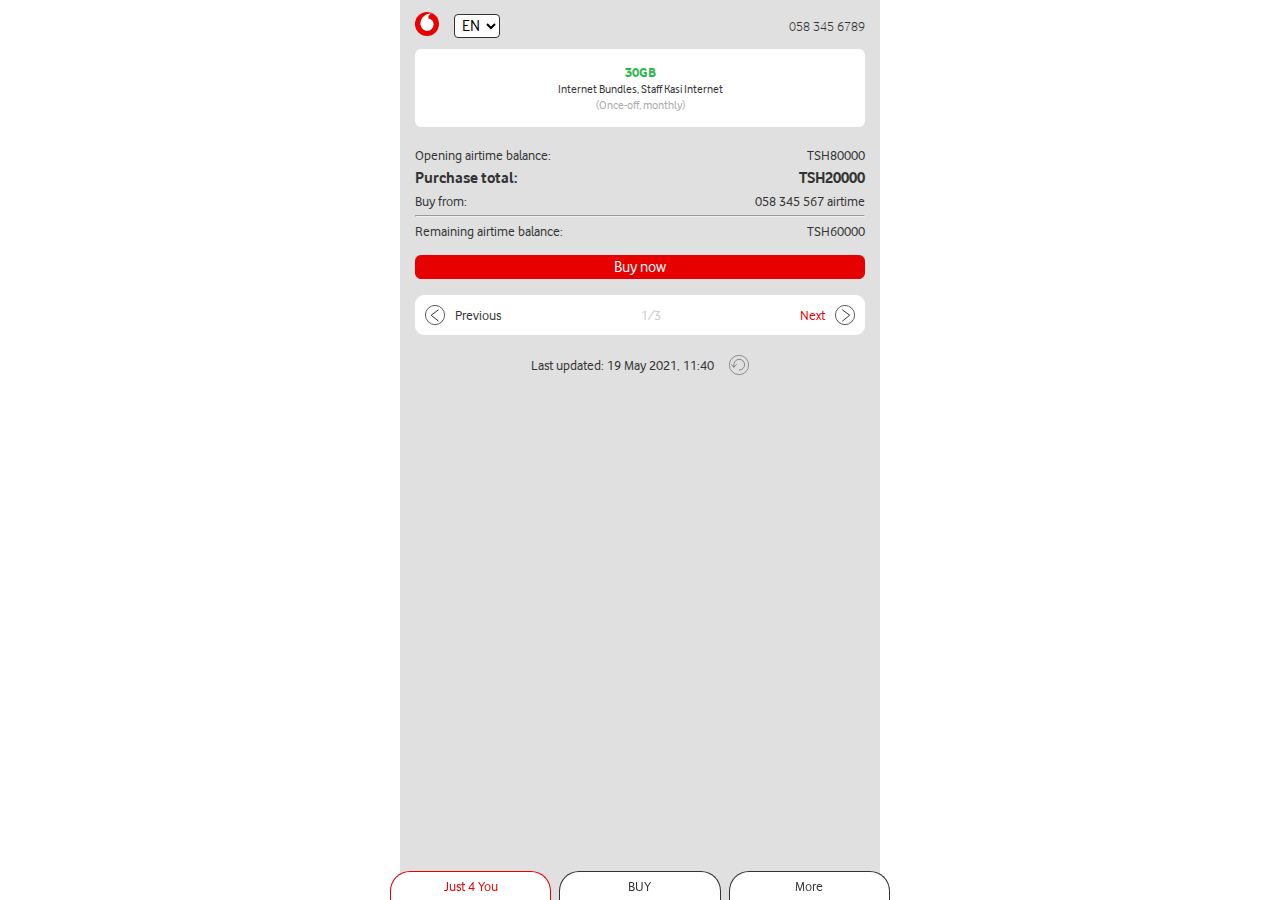
==== commit 14b5dfdd: "dsad" ====
--- a/buy-summary.html
+++ b/buy-summary.html
@@ -33,48 +33,36 @@
       </div>
       <div class="ml-auto"><label> 058 345 6789 </label></div>
     </div>
-   <div class="vfp-prod-card mt-1">
-    <!--card 1 start-->
-    <div class="vfp-fcard4 ms-1 mb-1">
-      <div class="fcard4_cont">
-        <label class="fcard4_title">TSH20000</label><br>
-        <label class="fcard_support_txt">30GB</label>
-      </div>
+
+   <!-- Card start-->
+   <div class="vfp-summary-card">
+    <label class="vfp-heading">30GB</label><br>
+    <label class="vfp-sub-title">Internet Bundles, Staff Kasi Internet</label><br>
+    <label class="vfp-support">(Once-off, monthly)</label>
+   </div>
+   <div class="vfp-comp-text">
+    <div class="row1">
+      <label>Opening airtime balance:</label>
+      <label>TSH80000</label>
     </div>
-    <!--card 1 end -->
-    <!-- card 2 start-->
-    <div class="vfp-fcard4 ms-1 mb-1">
-      <div class="fcard4_cont">
-        <label class="fcard4_title">TSH30000</label><br>
-        <label class="fcard_support_txt">60GB</label>
-      </div>
+    <div class="row2">
+      <label> Purchase total:</label>
+      <label>TSH20000</label>
     </div>
-    <!-- card 2 end-->
-    <!-- card 3 start-->
-    <div class="vfp-fcard4 ms-1 mb-1">
-      <div class="fcard4_cont">
-        <label class="fcard4_title">TSH40000</label><br>
-        <label class="fcard_support_txt">90GB</label>
-      </div>
+    <div class="row3">
+      <label>Buy from:</label>
+      <label>058 345 567 airtime</label>
     </div>
-    <!-- card 3 end-->
-    <!-- card 4 start-->
-    <div class="vfp-fcard4 ms-1 mb-1">
-      <div class="fcard4_cont">
-        <label class="fcard4_title">TSH50000</label><br>
-        <label class="fcard_support_txt">120GB</label>
-      </div>
+    <hr>
+    <div class="row4">
+      <label>Remaining airtime balance:</label>
+      <label>TSH60000</label>
     </div>
-    <!-- card 4 end-->
-     <!-- card 5 start-->
-     <div class="vfp-fcard4 ms-1 mb-1 f">
-      <div class="fcard4_cont fcard_disabled">
-        <label class="fcard4_title">TSH50000</label><br>
-        <label class="fcard_support_txt">120GB</label>
-      </div>
+    <div class="row5">
+      <button class="custom_btn custom_btn_primary">Buy now</button>
     </div>
-    <!-- card 5 end-->
    </div>
+   <!-- Card end-->
 
     <div class="vfp-pagination mt-10">
       <div class="dflex-pgnav-pev">
--- a/assets/css/custom.css
+++ b/assets/css/custom.css
@@ -1116,6 +1116,102 @@
 .vfp-prod-card .vfp-fcard4 .fcard_disabled label {
   color: #CCCCCC !important;
   cursor: none;
+}
+
+.vfp-summary-card {
+  background: #FFFFFF;
+  border-radius: 6px;
+  padding: 15px;
+  text-align: center;
+}
+.vfp-summary-card .vfp-heading {
+  font-family: "VodafoneRg-Bold", Arial, Helvetica, sans-serif;
+  font-size: 14px;
+  line-height: 16px;
+  color: #2FB650;
+}
+.vfp-summary-card .vfp-sub-title {
+  font-size: 12px;
+  line-height: 12px;
+  margin-top: 8px;
+}
+.vfp-summary-card .vfp-support {
+  color: #AAAAAA;
+  font-size: 12px;
+  line-height: 14px;
+  margin-top: 4px;
+}
+
+.vfp-comp-text {
+  margin-top: 20px;
+}
+.vfp-comp-text .row1 {
+  display: flex;
+  justify-content: space-between;
+}
+.vfp-comp-text .row2 {
+  display: flex;
+  justify-content: space-between;
+  margin-top: 6px;
+  font-family: "VodafoneRg-Bold", Arial, Helvetica, sans-serif;
+  font-size: 16px;
+  line-height: 18px;
+}
+.vfp-comp-text .row3 {
+  display: flex;
+  justify-content: space-between;
+  margin: 6px 0px;
+}
+.vfp-comp-text .row4 {
+  display: flex;
+  justify-content: space-between;
+  margin-top: 6px;
+}
+.vfp-comp-text .row5 {
+  margin: 16px 0px;
+  text-align: center;
+}
+.vfp-comp-text .row5 button {
+  width: 100%;
+}
+
+.vfp-success {
+  text-align: center;
+}
+.vfp-success .success_title {
+  margin-top: 16px;
+}
+.vfp-success .success-button {
+  margin-top: 10px;
+}
+.vfp-success .success-button button {
+  width: 100%;
+}
+.vfp-success .success-image {
+  margin-top: 16px;
+}
+.vfp-success .success-image img {
+  width: 31px;
+}
+.vfp-success .success-image .success_title {
+  margin-top: 16px;
+  font-size: 16px;
+  line-height: 18px;
+}
+.vfp-success .success-details .row1 {
+  font-family: "VodafoneRg-Bold", Arial, Helvetica, sans-serif;
+  margin-top: 18px;
+}
+.vfp-success .success-details .row2 {
+  margin-top: 14px;
+  font-size: 16px;
+  line-height: 18px;
+}
+.vfp-success .success-details .row3 {
+  margin-top: 4px;
+}
+.vfp-success .success-details .row4 {
+  margin-top: 10px;
 }
 
 .custom_modal .modal-dialog {
